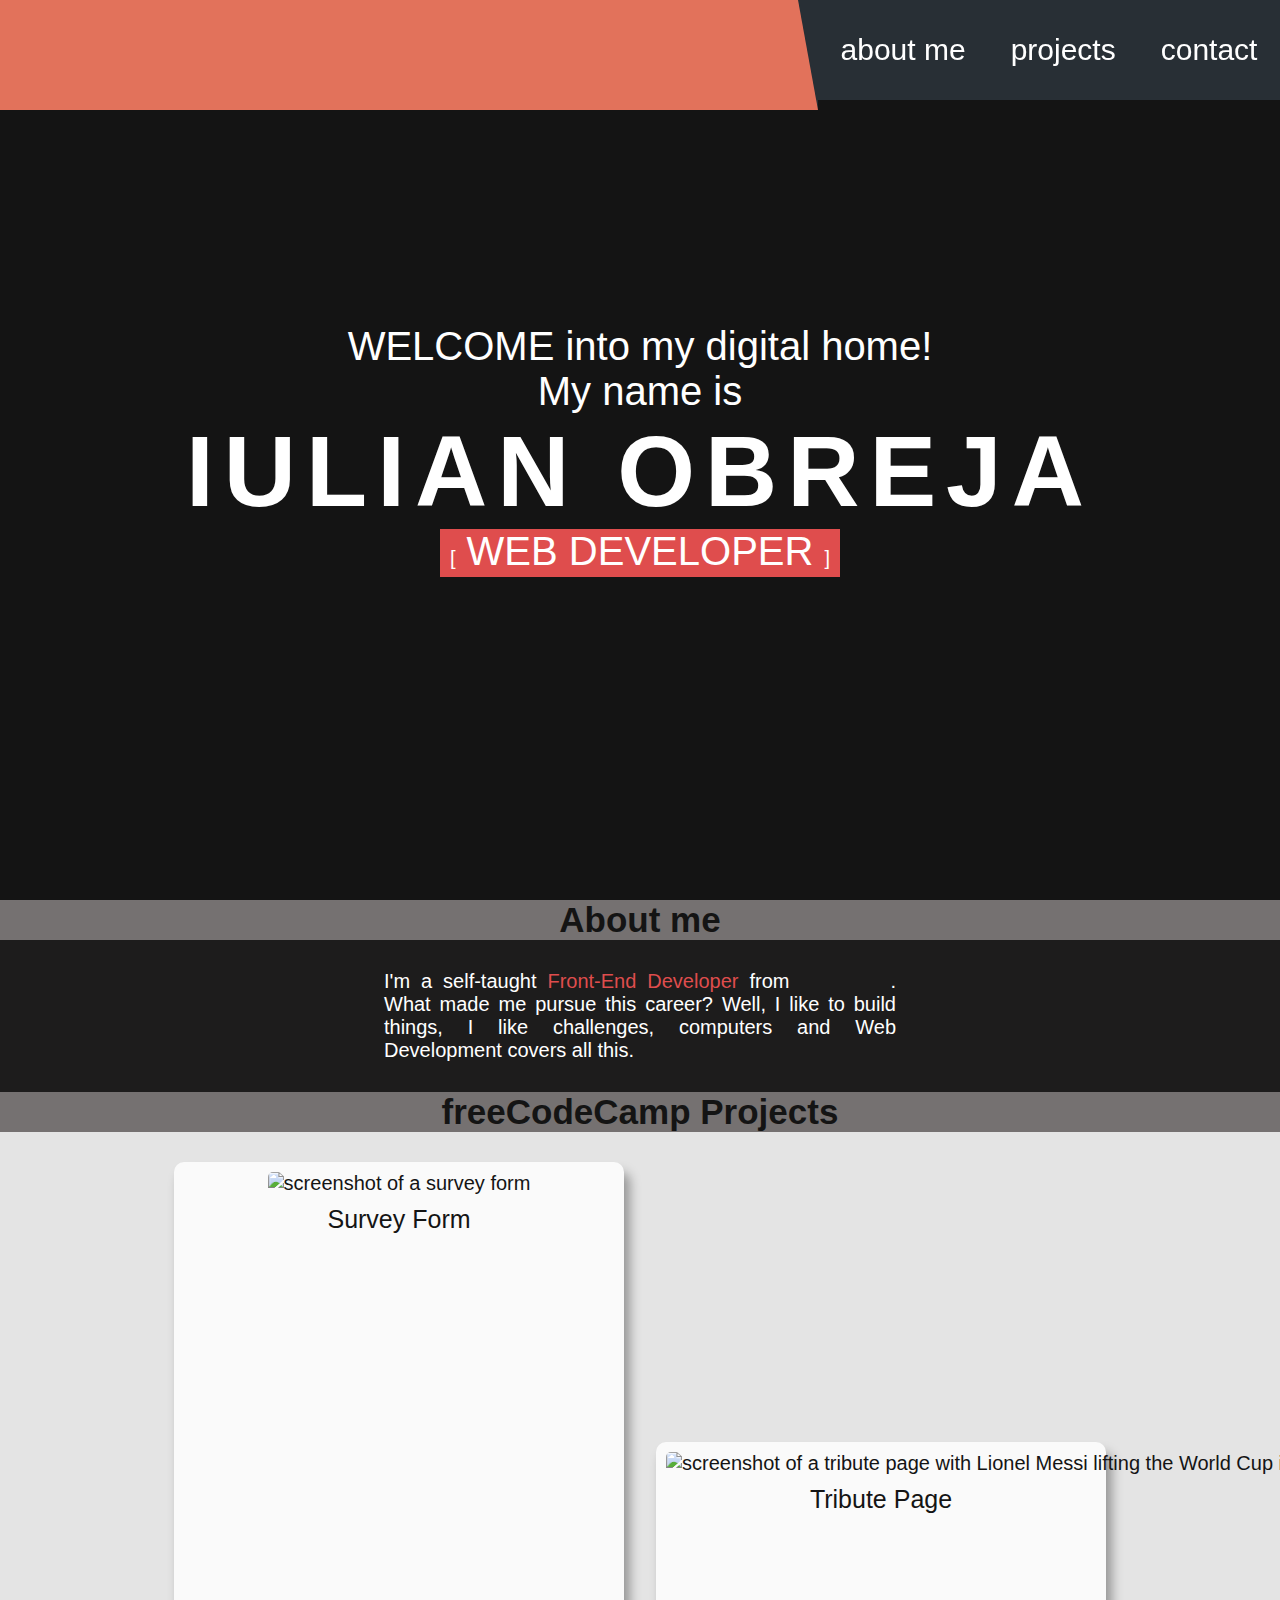
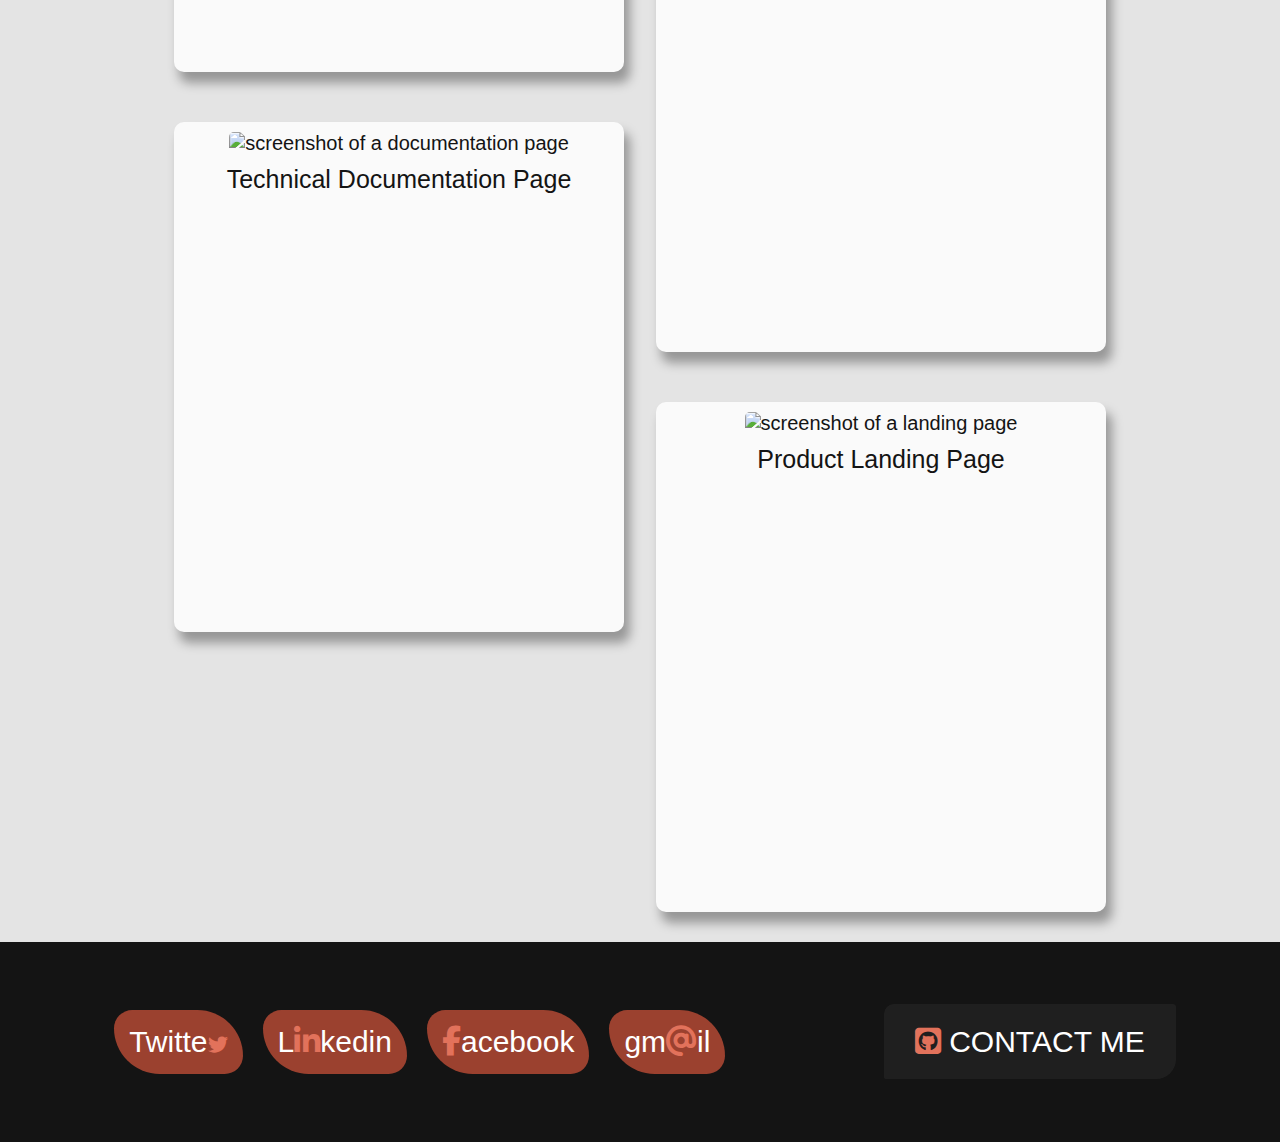
==== portofolio/index.html @ 80fdf342 "all 4 projects added to main folder <- portofolio almost done ->" ====
<!DOCTYPE html>
<html lang="en">
  <head>
    <meta charset="UTF-8" />
    <meta name="viewport" content="width=device-width, initial-scale=1.0" />
    <link rel="stylesheet" href="./styles.css"></link>
    <link rel="stylesheet" href="https://cdnjs.cloudflare.com/ajax/libs/font-awesome/6.5.1/css/all.min.css">
    <script defer src="script.js"></script>
    <title>Portofolio</title>
  </head>
  <body>
    <section class="heading">
      <header>
        <div class="left-side"></div>
        <nav class="nav-bar"> 
          <ul>
            <li>
              <a href="#push-about-me-down">about me</a>
              <div class="loading-line-effect"></div>
            </li>
            <li>
              <a href="#push-projects-down">projects</a>
              <div class="loading-line-effect"></div>
            </li>
            <li>
              <a href="#contact">contact</a>
              <div class="loading-line-effect"></div>
            </li>
          </ul>
        </nav>
        <label class="hamburger-button">
          <input type="checkbox"/>
        </label>
        <div class="hamburger-menu">
          <nav>
            <ul>
              <li>
                <a href="#push-about-me-down">ABOUT ME</a>
                <div class="loading-line-effect"></div>
              </li>
              <li>
                <a href="#push-projects-down">PROJECTS</a>
                <div class="loading-line-effect"></div>
              </li>
              <li>
                <a href="#contact">CONTACT</a>
                <div class="loading-line-effect"></div>
              </li>
            </ul>
          </nav>
        </div>
      </header>
      <div id="welcome-section">
        <p>WELCOME into my digital home!</p>
        <p>My name is</p>
        <h1>IULI<span class="break-right">AN</span> <span class="z-index-1-ish">OBREJA</span></h1>
        <p class="job-name"><span class="square-bracket">[</span> WEB DEVELOPER <span class="square-bracket">]</span></p>
      </div>
    </section>
    <main>
      <section id="about-me" class="about-me">
        <div id="push-about-me-down"></div>
        <h2>About me</h2>
        <p>
          I'm a self-taught <a href="https://en.wikipedia.org/wiki/Front-end_web_development" target="_blank">Front-End Developer</a> from <a href="https://www.booking.com/country/ro.en.html?aid=376628;label=ro-5y_gkR0r3W5*nejTygk2ogS538194099088:pl:ta:p1:p2:ac:ap:neg:fi:tikwd-313545693028:lp1011800:li:dec:dm:ppccp=UmFuZG9tSVYkc2RlIyh9YRfRdUUL2hDP-K5EGN6e6uA;ws=&gad_source=1&gclid=CjwKCAiAjrarBhAWEiwA2qWdCN1HOIssXPfhYUcD1QXkDYpyGin563DqXH6FIgBGAAUqwW0b1xBenxoCV_QQAvD_BwE" target="_blank">Romania</a>. What made me pursue this career? Well, I like to build things, I like challenges, computers and Web Development covers all this.
        </p>
      </section>
      <section id="projects">
        <div id="push-projects-down"></div>
        <h2>freeCodeCamp Projects</h2>
        <div class="projects-wrapper">
          <a href="https://www.freecodecamp.org/learn/2022/responsive-web-design/build-a-survey-form-project/build-a-survey-form" target="_blank" class="project-tile">
            <div class="img-wrapper">
              <img src="https://i.ibb.co/Prcx251/Screenshot-2023-12-04-203735.png" alt="screenshot of a survey form"/>
              <figcaption>Survey Form</figcaption>
            </div>
          </a>
          <a href="https://www.freecodecamp.org/learn/2022/responsive-web-design/build-a-tribute-page-project/build-a-tribute-page" target="_blank" class="project-tile">
            <div class="img-wrapper">
              <img src="https://i.ibb.co/cvdVbht/Screenshot-2023-12-04-210302.png" alt="screenshot of a tribute page with Lionel Messi lifting the World Cup in 2022"/>
              <figcaption>Tribute Page</figcaption>
            </div>
          </a>
          <a href="https://www.freecodecamp.org/learn/2022/responsive-web-design/build-a-technical-documentation-page-project/build-a-technical-documentation-page" target="_blank" class="project-tile">
            <div class="img-wrapper">
              <img src="https://i.ibb.co/cJ7CwQj/Screenshot-2023-12-04-211801.png" alt="screenshot of a documentation page"/>
              <figcaption>Technical Documentation Page</figcaption>
            </div>
          </a>
          <a href="https://www.freecodecamp.org/learn/2022/responsive-web-design/build-a-product-landing-page-project/build-a-product-landing-page" target="_blank" class="project-tile">
            <div class="img-wrapper">
              <img src="https://i.ibb.co/ccmXbH1/Screenshot-2023-12-04-212338.png" alt="screenshot of a landing page"/>
              <figcaption>Product Landing Page</figcaption>
            </div>
          </a>
        </div>
      </section>
    </main>
    <footer>
      <div class="footer-wrapper">
        <div class="social-icons">
          <a href="#" target="_blank" title="Twitter">
            Twitte<i class="fa-brands fa-twitter"></i>
          </a>
          <a href="#" target="_blank" title="Linkedin">L<i class="fa-brands fa-linkedin-in"></i>kedin
          </a>
          <a href="#" target="_blank" title="Facebook">
            <i class="fa-brands fa-facebook-f"></i>acebook
          </a>
          <a href="mailto:notarealaddress@gmail.com">gm<i class="fa-solid fa-at"></i>il
          </a>
        </div>
        <div id="contact" class="contact">
          <a href="https://github.com/iuliObreja" target="_blank" title="GitHub">
            <i class="fa-brands fa-square-github"></i>
            CONTACT ME</a>
        </div>
      </div>
    </footer>
  </body>
</html>
---- portofolio/styles.css ----
:root {
  --welcome-bg-color: rgb(20, 20, 20);
  --h2-bg-color: aliceblue;
  --header-bg-color: #282f35;
  --secondary-color: #e2725b;
  --job-name-color: rgb(223, 77, 77);

  --hamburger-color: var(--secondary-color);
  --bar-height: .3rem;
  --bar-width: 2.5rem;
  --hamburger-gap: .4rem;
}

*, *::before, *::after {
  box-sizing: border-box;
  /* outline: 1px solid red; */
}

@media (prefers-reduced-motion: no-preference) {
  * {
    scroll-behavior: smooth;
  }

  .nav-bar a:hover + .loading-line-effect {
    width: 0;
    height: 2px;
    background-color: var(--secondary-color);
    animation: 1s linear infinite loading;
  }
}

html {
  font-size: 62.5%;
}

body {
  min-height: 100vh;
  margin: 0;
  padding: 0;
  font-family:'Franklin Gothic Medium', 'Arial Narrow', Arial, sans-serif;
  font-size: 1.6rem;
  color: #fff;
  background-color: rgb(20, 20, 20);
}

p, h1, h2 {
  margin: 0px;
  padding: 0px;
}

ul {
  list-style-type: none;
  margin: 0;
  padding: 0;
}

a {
  text-decoration: none;
  color: #fff;
  white-space: nowrap;
}

.heading {
  height: 100vh;
}

header {
  display: flex;
  height: 10rem;
  width: 100%;
  background-color: transparent;
  position: fixed;
  z-index: 999;
  transition: opacity .5s ease-in-out;
}

header .left-side {
  width: calc(60% + 50px);
  height: 0;
  background-color: var(--secondary-color);
  border-right: 2rem solid var(--header-bg-color);
  border-bottom: 11rem solid transparent;
  z-index: 3;
}

.nav-bar {
  width: calc(40% - 50px);
  height: 100%;
  display: flex;
  align-items: center;
  justify-content: center;
  font-size: 3rem;
  background-color: var(--header-bg-color);
  z-index: 2;
}

.nav-bar ul {
  display: flex; /* change back to flex*/ 
  height: 100%;
  width: 100%;
  justify-content: space-around;
  align-items: center;
}

.nav-bar ul li {
  padding: 0 1rem;
}

/* hamburger menu - start */

.hamburger-button {
  position: absolute;
  display: flex;
  flex-direction: column;
  z-index: -1;
  top: 4.1rem;
  right: 5rem;
  gap: var(--hamburger-gap);
  cursor: pointer;
}

.hamburger-button input {
  appearance: none;
  pointer-events: none;
  outline: none;
}

.hamburger-button::before,
.hamburger-button input,
.hamburger-button::after {
  content: "";
  width: var(--bar-width);
  height: var(--bar-height);
  background-color: var(--hamburger-color);
  border-radius: 1rem;
  transform-origin: left center;
  transition: all .2s ease-in-out;
}

.hamburger-button input {
  width: 85%;
}

.hamburger-button input:checked {
  width: 0;
  opacity: 0;
}

.hamburger-button:has(input:checked)::before {
  transform: rotate(47deg);
}

.hamburger-button:has(input:checked)::after {
  transform: rotate(-47deg);
}

.hamburger-menu {
  position: absolute;
  top: -14rem;
  left: 0;
  right: 0;
  height: 14rem;
  display: flex;
  align-items: center;
  font-size: 2.5rem;
  padding-left: 2rem;
  border: .1rem solid var(--secondary-color);
  border-left: none;
  background-color: var(--header-bg-color);
  transition: .7s;
}

.hamburger-menu nav ul {
  display: flex;
  flex-direction: column;
}

/* hamburger menu - end */

#welcome-section {
  height: 100vh;
  padding: 10rem 5rem;
  text-align: center;
  display: flex;
  flex-direction: column;
  justify-content: center;
  align-items: center;
}

#welcome-section p {
  font-size: 4rem;
}

h1 {
  font-size: 10rem;
  letter-spacing: 1rem;
  transition: color .2s ease-in-out;
}

.break-right {
  display: inline-block;
  transform-origin: left bottom;
  transition: transform .3s ease-in-out;
}

h2 {
  background-color: rgba(117, 113, 113);
  color:rgb(20, 20, 20);
  font-size: 3.5rem;
  text-align: center;
}

.job-name {
  font-size: 3rem;
  padding: 0 1rem .3rem;
  background-color: var(--job-name-color);
}

.square-bracket {
  font-size: 2rem;
}

main section >*:not(h2) {
  padding: 0 3rem;
  color:rgb(255, 255, 255);
}

#push-about-me-down,
#push-projects-down {
  position: absolute;
  top:-11rem;
}

.job-name {
  z-index: 1;
}

.about-me,
#projects,
.z-index-1-ish {
  position: relative;
}

.about-me {
  margin: 0 auto;
  font-size: 2rem;
  text-align: justify;
  background-color: rgb(29, 28, 28);
}

.about-me p a:first-child {
  color: var(--job-name-color);
}

.about-me p a:first-child:hover {
  color:rgba(223, 77, 77, 0.726);
}

.about-me p a:last-child {
  color:rgba(231, 230, 230, 0);
  background: url(https://t4.ftcdn.net/jpg/00/42/69/73/360_F_42697386_7IymXcRu4U1Qr5zJsr6eTe56WEQcRNXO.jpg);
  background-size: cover;
  padding: 0 .5rem;
  border-radius: .4rem .1rem;
  transition: color .5s ease-in-out;
}

.about-me p a:last-child:hover {
 background-size: 310%;
 color:rgb(231, 230, 230);
}

.about-me p {
  width: 40%;
  margin: 0 auto;
  padding: 3rem 0;
}

.projects-wrapper {
  display: grid;
  grid-template-columns: repeat(2, 45rem);
  grid-template-rows: repeat(5, 23rem);
  justify-content: center;
  column-gap: 2.5%;
  row-gap: 5rem;
  padding: 3rem 0;
  background-color: rgb(228, 228, 228);
  text-align: center;
  font-size: 2rem;
}

.projects-wrapper >* {
  background-color: #fafafa;
  color:rgb(20, 20, 20);
  padding: 1rem;
  box-shadow: 5.2px 10.4px 10.4px hsl(0deg 0% 0% / 0.34);
  border-radius: 1rem;
  transition: transform .5s ease-in-out;
}

.projects-wrapper >*:hover {
  transform: rotate(15deg);
}

.projects-wrapper >*:not(.projects-wrapper a:nth-child(2)) {
  z-index: 2;
}

.img-wrapper {
  width: 100%;
  height: 90%;
}

img {
  width: 100%;
  height: 100%;
  object-fit: cover;
  border-radius: .5rem .5rem 0 0;
}

figcaption {
  margin-top: 1rem;
  font-size: 2.5rem;
}

.projects-wrapper a:nth-child(1) {
  grid-column: 1 / 2;
  grid-row: 1 / 3;
}

.projects-wrapper a:nth-child(2) {
  grid-column: 2 / 3;
  grid-row: 2 / 4;
}

.projects-wrapper a:nth-child(3) {
  grid-column: 1 / 2;
  grid-row: 3 / 5;
}

.projects-wrapper a:nth-child(4) {
  grid-column: 2 / 3;
  grid-row: 4 / 6;
}

footer {
  height: 20rem;
  font-size: 3rem;
  padding: 0 3rem;
}

.footer-wrapper {
  display: flex;
  align-items: center;
  justify-content: space-around;
  height: 100%;
}

.social-icons {
  display: flex;
  justify-content: space-around;
}

.social-icons >* {
  padding: 1.5rem;
  margin: 0 1rem;
  background-color: #9b412f;
  border-radius: 2rem 5rem 2rem;
  transition: border-radius .5s ease-in-out;
}

.social-icons >*:hover {
  border-radius: 5rem 2rem 5rem;
}

i.fa-twitter {
  font-size: 2rem;
}

.contact a {
  padding: 2rem 3rem;
  background-color: rgba(250, 250, 250, 0.05);
  border-radius: 1rem .35rem 2rem .2rem;
  border: 1px solid transparent;
  transition: all .2s ease-in-out;
}

.contact a:hover,
footer i {
  color: var(--secondary-color);
}

.contact a:hover {
  border-top: 2px solid var(--secondary-color);
  border-bottom: 2px solid var(--secondary-color);
  border-left: 1px solid var(--secondary-color);
  border-right: 1px solid var(--secondary-color);
}

.contact a:active {
  color: rgb(194, 76, 49, 0.788);
}

@keyframes loading {
  0% {
    width: 0;
  }
  25% {
    width: 25%;
  }
  50% {
    width: 50%;
  }
  75% {
    width: 75%;
  }
  100% {
    width: 100%;
  }
}

@media screen and (max-width: 1200px) {
  .nav-bar ul {
    display: none;
  }

  .hamburger-button {
    z-index: 2;
  }

  .hamburger-button:has(input:checked) + .hamburger-menu {
    top: 11rem;
  }

  #push-about-me-down,
  #push-projects-down {
    top: -11.1rem;
  }
}



@media screen and (max-width: 1065px) {
  .projects-wrapper {
    grid-template-columns: repeat(2, 40%);
    grid-template-rows: repeat(5, 1fr);
  }

  img {
    object-fit:cover;
  }

  .projects-wrapper >* {
    background-color:#151618f1;
    color: #fff;
    border: 1px solid rgba(165, 165, 165, 0.8);
  }

  .social-icons >* {
    padding: 1rem;
    margin: .2rem;
  }
}

@media screen and (max-width: 900px) {
  header {
    height: 8rem;
  }

  header .left-side {
    border-bottom: 9rem solid var(--secondary-color); 
  }

  .hamburger-button:has(input:checked) + .hamburger-menu {
    top: 9rem;
  }

  #welcome-section p {
    font-size: 3rem;
  }

  h1 {
    font-size: 7rem;
  }
  
  .projects-wrapper {
    display: flex;
    flex-direction: column;
    align-items: center;
    gap: 1rem;
  }

  .projects-wrapper >* {
    height: 50rem;
    width: 70%;
  }

  figcaption {
    padding-top: .5rem;
    border-top: 1px solid var(--secondary-color);
  }

  footer {
    height: 30rem;
  }

  .social-icons {
    flex-direction: column;
  }

  .footer-wrapper {
    justify-content: space-evenly;
  }

  .social-icons >* {
    text-align: center;
    transform: rotate(-10deg);
  }
}

@media screen and (max-width: 645px) {
  header {
    height: 5rem;
  }

  header .left-side {
    border-bottom: 6rem solid var(--secondary-color); 
  }
  
  .hamburger-button:has(input:checked) + .hamburger-menu {
    top: 6rem;
    font-size: 1.5rem;
  }

  .hamburger-menu {
    height: 12rem;
  }


  .hamburger-button {
    top: 1.5rem;
    right: 1.5rem;
  }

  .projects-wrapper {
    gap: 2.5rem;
  }
  
  .projects-wrapper >* {
    width: 100%;
    height: 45rem;
  }
  
  img {
    object-fit: contain;
  }

  footer {
    font-size: 2rem;
    height: 20rem;
  } 

  .footer-wrapper {
    flex-direction: column;
  }

  .social-icons {
    display: block;
  }
}

/* - de adaugat hamburger-menu top value 
de la media query 900 in jos 
   - de rezolvat bug hamburger icon la query 900px
   - de folosit ::beofore si ::after in loc de span
pt. square brackets
*/
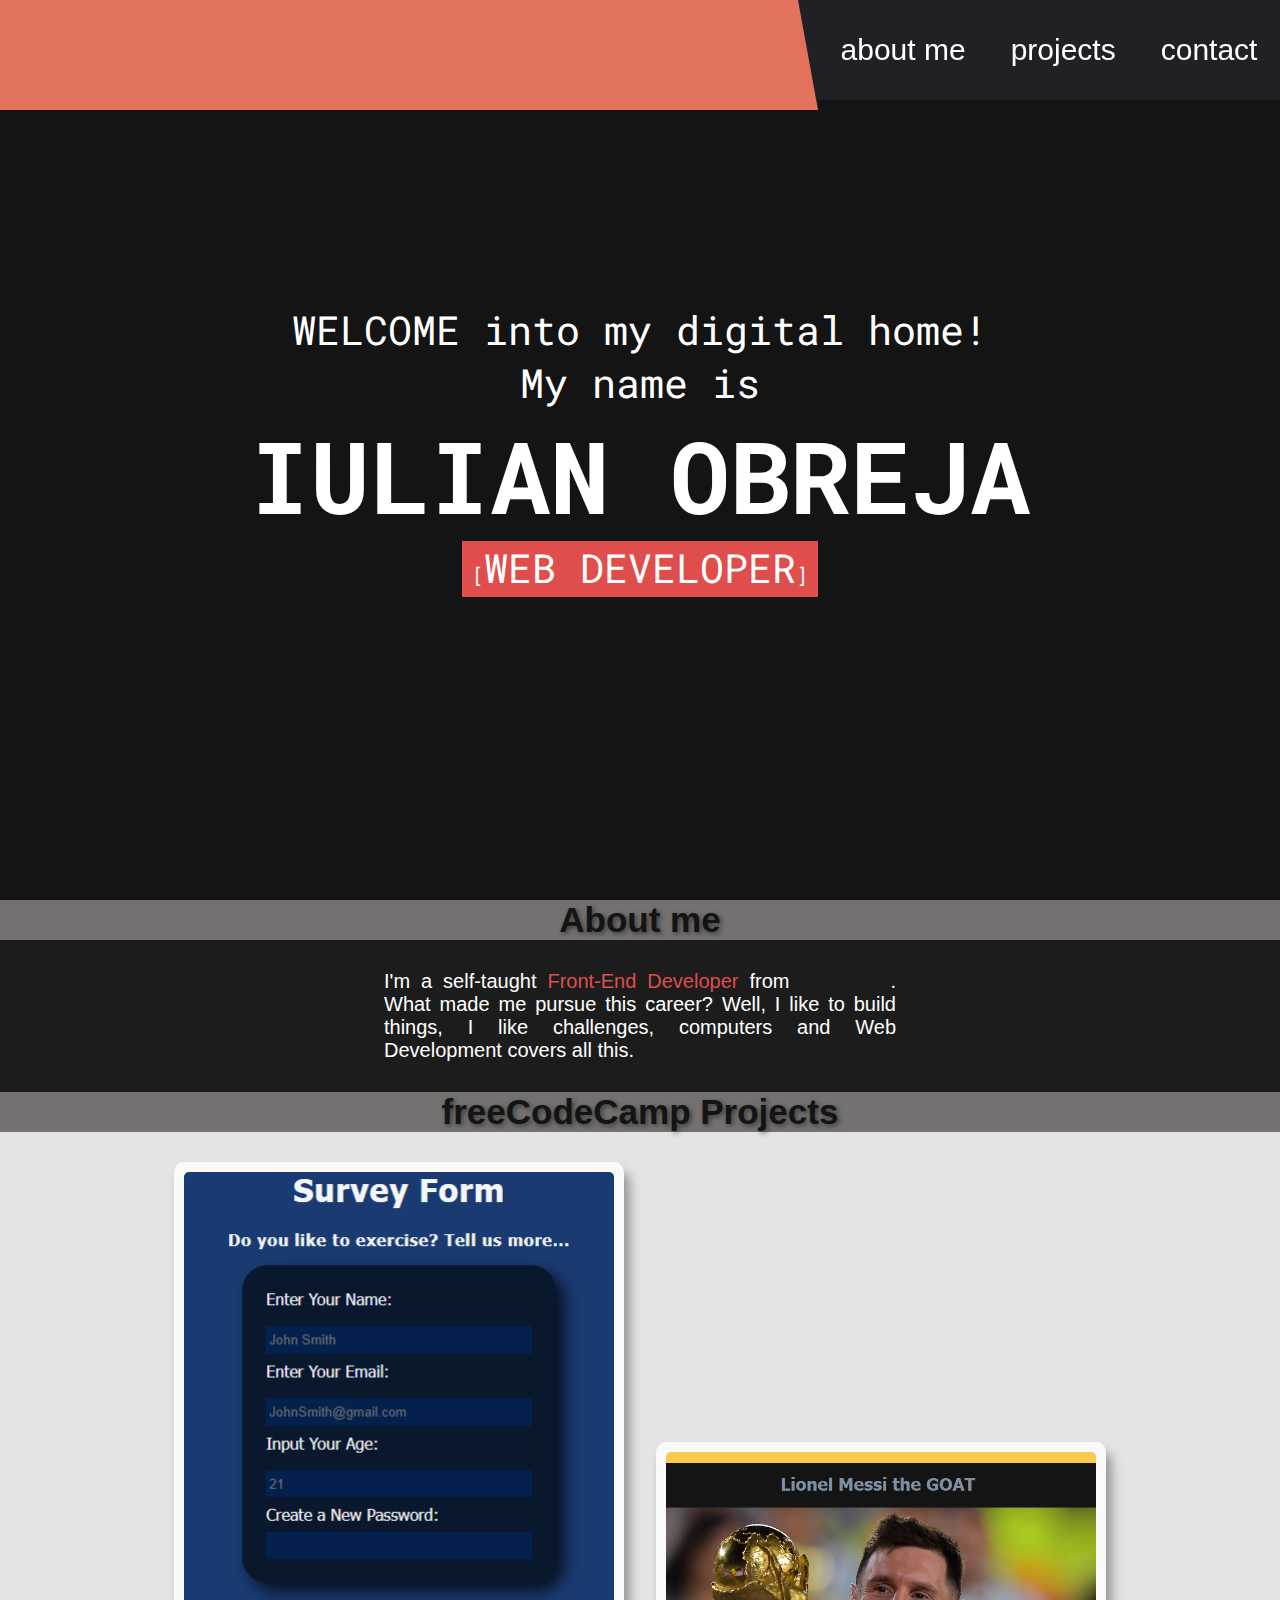
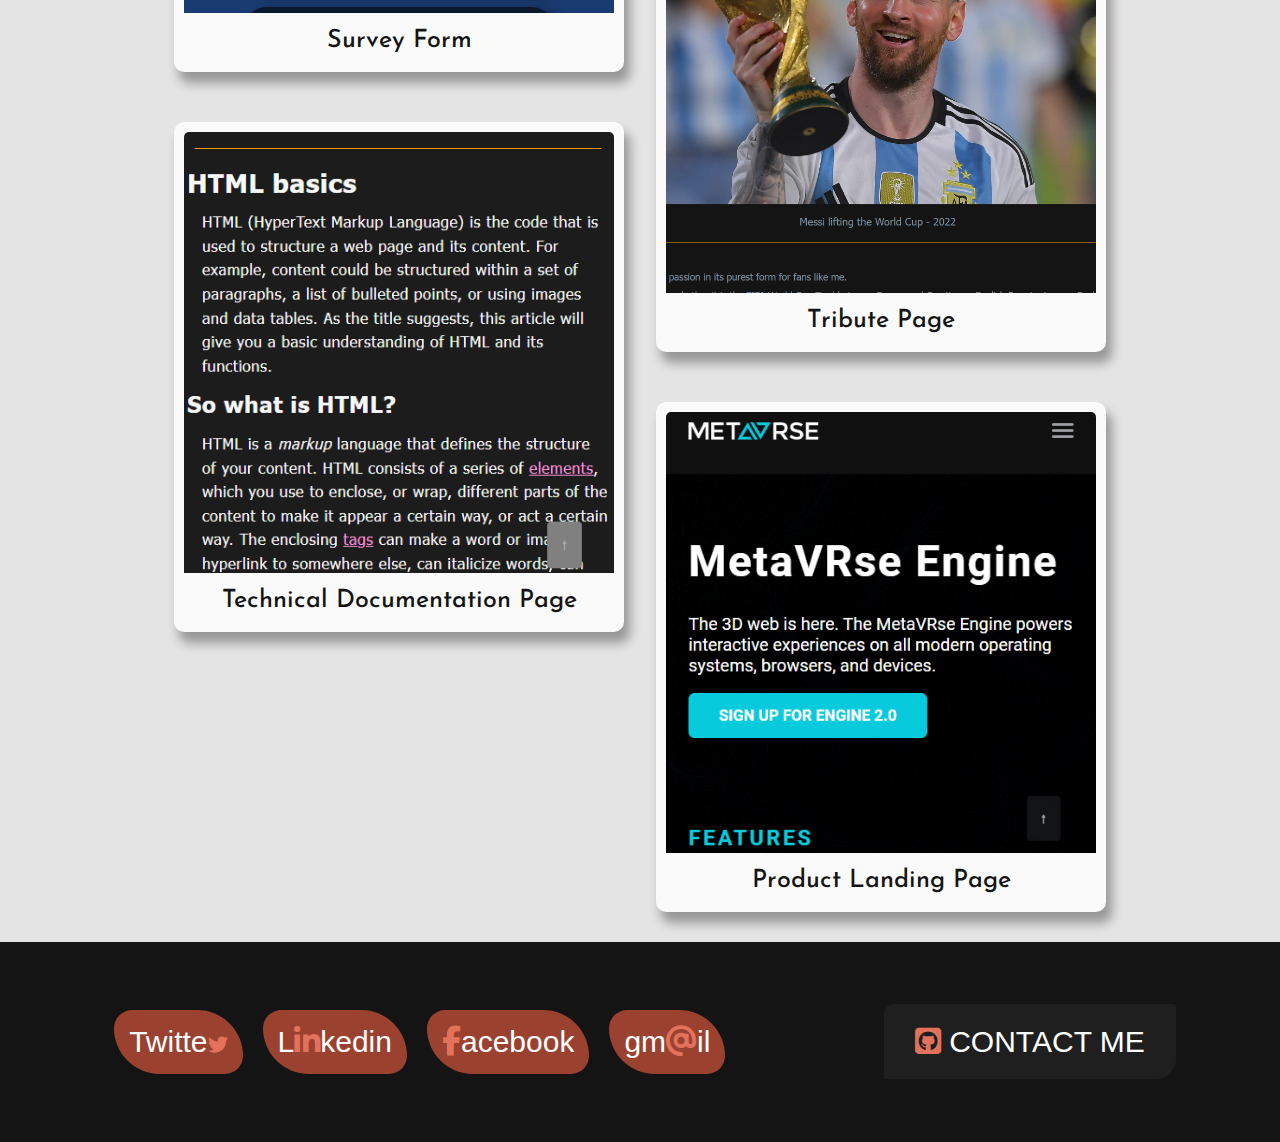
==== commit 5a5abf08: "all 4 projects done" ====
--- a/portofolio/index.html
+++ b/portofolio/index.html
@@ -3,8 +3,17 @@
   <head>
     <meta charset="UTF-8" />
     <meta name="viewport" content="width=device-width, initial-scale=1.0" />
-    <link rel="stylesheet" href="./styles.css"></link>
+    <link rel="stylesheet" href="./styles.css">
     <link rel="stylesheet" href="https://cdnjs.cloudflare.com/ajax/libs/font-awesome/6.5.1/css/all.min.css">
+    <link rel="preconnect" href="https://fonts.googleapis.com">
+    <link rel="preconnect" href="https://fonts.gstatic.com" crossorigin>
+    <link href="https://fonts.googleapis.com/css2?family=Roboto+Mono:wght@400;500;600;700&family=Roboto:wght@300;400;500;700&display=swap" rel="stylesheet">
+    <link rel="preconnect" href="https://fonts.googleapis.com">
+    <link rel="preconnect" href="https://fonts.gstatic.com" crossorigin>
+    <link href="https://fonts.googleapis.com/css2?family=Oswald&family=Roboto+Mono:wght@400;500;600;700&family=Roboto:wght@400;500&display=swap" rel="stylesheet">
+    <link rel="preconnect" href="https://fonts.googleapis.com">
+    <link rel="preconnect" href="https://fonts.gstatic.com" crossorigin>
+    <link href="https://fonts.googleapis.com/css2?family=Josefin+Sans:wght@400;500&family=Oswald&family=Roboto+Mono:wght@400;500;600;700&family=Roboto:wght@400;500&display=swap" rel="stylesheet">
     <script defer src="script.js"></script>
     <title>Portofolio</title>
   </head>
@@ -36,15 +45,12 @@
             <ul>
               <li>
                 <a href="#push-about-me-down">ABOUT ME</a>
-                <div class="loading-line-effect"></div>
               </li>
               <li>
                 <a href="#push-projects-down">PROJECTS</a>
-                <div class="loading-line-effect"></div>
               </li>
               <li>
                 <a href="#contact">CONTACT</a>
-                <div class="loading-line-effect"></div>
               </li>
             </ul>
           </nav>
@@ -54,7 +60,7 @@
         <p>WELCOME into my digital home!</p>
         <p>My name is</p>
         <h1>IULI<span class="break-right">AN</span> <span class="z-index-1-ish">OBREJA</span></h1>
-        <p class="job-name"><span class="square-bracket">[</span> WEB DEVELOPER <span class="square-bracket">]</span></p>
+        <p class="job-name">WEB DEVELOPER</p>
       </div>
     </section>
     <main>
@@ -71,25 +77,25 @@
         <div class="projects-wrapper">
           <a href="https://www.freecodecamp.org/learn/2022/responsive-web-design/build-a-survey-form-project/build-a-survey-form" target="_blank" class="project-tile">
             <div class="img-wrapper">
-              <img src="https://i.ibb.co/Prcx251/Screenshot-2023-12-04-203735.png" alt="screenshot of a survey form"/>
+              <img src="./assets/images/survey-form.png" alt="screenshot of a survey form"/>
               <figcaption>Survey Form</figcaption>
             </div>
           </a>
           <a href="https://www.freecodecamp.org/learn/2022/responsive-web-design/build-a-tribute-page-project/build-a-tribute-page" target="_blank" class="project-tile">
             <div class="img-wrapper">
-              <img src="https://i.ibb.co/cvdVbht/Screenshot-2023-12-04-210302.png" alt="screenshot of a tribute page with Lionel Messi lifting the World Cup in 2022"/>
+              <img src="./assets/images/tribute-page.png" alt="screenshot of a tribute page with Lionel Messi lifting the World Cup in 2022"/>
               <figcaption>Tribute Page</figcaption>
             </div>
           </a>
           <a href="https://www.freecodecamp.org/learn/2022/responsive-web-design/build-a-technical-documentation-page-project/build-a-technical-documentation-page" target="_blank" class="project-tile">
             <div class="img-wrapper">
-              <img src="https://i.ibb.co/cJ7CwQj/Screenshot-2023-12-04-211801.png" alt="screenshot of a documentation page"/>
+              <img src="./assets/images/technical-documentation-page.png" alt="screenshot of a documentation page"/>
               <figcaption>Technical Documentation Page</figcaption>
             </div>
           </a>
           <a href="https://www.freecodecamp.org/learn/2022/responsive-web-design/build-a-product-landing-page-project/build-a-product-landing-page" target="_blank" class="project-tile">
             <div class="img-wrapper">
-              <img src="https://i.ibb.co/ccmXbH1/Screenshot-2023-12-04-212338.png" alt="screenshot of a landing page"/>
+              <img src="./assets/images/landing-page.png" alt="screenshot of a landing page"/>
               <figcaption>Product Landing Page</figcaption>
             </div>
           </a>
--- a/portofolio/styles.css
+++ b/portofolio/styles.css
@@ -1,19 +1,23 @@
 :root {
-  --welcome-bg-color: rgb(20, 20, 20);
+  --body-bg-color: rgb(20, 20, 20);
+  --secondary-color: #e2725b;
+  --header-bg-color: #202124;
   --h2-bg-color: aliceblue;
-  --header-bg-color: #282f35;
-  --secondary-color: #e2725b;
   --job-name-color: rgb(223, 77, 77);
 
   --hamburger-color: var(--secondary-color);
   --bar-height: .3rem;
   --bar-width: 2.5rem;
   --hamburger-gap: .4rem;
+
+  --hamburger-menu-font: "Oswald", sans-serif;
+  --welcome-section-font: 'Roboto Mono', monospace;
+  --h2-font: Impact, Haettenschweiler, 'Arial Narrow Bold', sans-serif;
+  --projects-title-font: 'Josefin Sans', sans-serif;
 }
 
 *, *::before, *::after {
   box-sizing: border-box;
-  /* outline: 1px solid red; */
 }
 
 @media (prefers-reduced-motion: no-preference) {
@@ -40,7 +44,8 @@
   font-family:'Franklin Gothic Medium', 'Arial Narrow', Arial, sans-serif;
   font-size: 1.6rem;
   color: #fff;
-  background-color: rgb(20, 20, 20);
+  background-color: var(--body-bg-color);
+  overflow-x: hidden;
 }
 
 p, h1, h2 {
@@ -81,6 +86,7 @@
   border-right: 2rem solid var(--header-bg-color);
   border-bottom: 11rem solid transparent;
   z-index: 3;
+  position: relative;
 }
 
 .nav-bar {
@@ -95,7 +101,7 @@
 }
 
 .nav-bar ul {
-  display: flex; /* change back to flex*/ 
+  display: flex; 
   height: 100%;
   width: 100%;
   justify-content: space-around;
@@ -113,8 +119,8 @@
   display: flex;
   flex-direction: column;
   z-index: -1;
-  top: 4.1rem;
-  right: 5rem;
+  top: 40%;
+  right: 4%;
   gap: var(--hamburger-gap);
   cursor: pointer;
 }
@@ -162,17 +168,26 @@
   height: 14rem;
   display: flex;
   align-items: center;
+  font-family: var(--hamburger-menu-font);
   font-size: 2.5rem;
-  padding-left: 2rem;
   border: .1rem solid var(--secondary-color);
   border-left: none;
-  background-color: var(--header-bg-color);
+  border-right: none;
+  background-color: var(--body-bg-color);
   transition: .7s;
 }
 
-.hamburger-menu nav ul {
-  display: flex;
-  flex-direction: column;
+.hamburger-menu nav {
+  width: 100%;
+}
+
+.hamburger-menu li:hover {
+  background-color:#202124;
+}
+
+.hamburger-menu a {
+  display: block;
+  padding-left: 4rem;
 }
 
 /* hamburger menu - end */
@@ -180,6 +195,7 @@
 #welcome-section {
   height: 100vh;
   padding: 10rem 5rem;
+  font-family: var(--welcome-section-font);
   text-align: center;
   display: flex;
   flex-direction: column;
@@ -193,7 +209,6 @@
 
 h1 {
   font-size: 10rem;
-  letter-spacing: 1rem;
   transition: color .2s ease-in-out;
 }
 
@@ -205,7 +220,9 @@
 
 h2 {
   background-color: rgba(117, 113, 113);
-  color:rgb(20, 20, 20);
+  color: var(--body-bg-color);
+  text-shadow: .2rem .2rem .5rem rgba(0, 0, 0, 0.5);
+  font-family: var(--h2-font);
   font-size: 3.5rem;
   text-align: center;
 }
@@ -216,7 +233,16 @@
   background-color: var(--job-name-color);
 }
 
-.square-bracket {
+.job-name::before {
+  content: "[";
+}
+
+.job-name::after {
+  content: "]";
+}
+
+.job-name::before,
+.job-name::after {
   font-size: 2rem;
 }
 
@@ -228,7 +254,12 @@
 #push-about-me-down,
 #push-projects-down {
   position: absolute;
-  top:-11rem;
+  width: 100%;
+}
+
+#push-about-me-down,
+#push-projects-down  {
+  top:-12rem;
 }
 
 .job-name {
@@ -291,7 +322,9 @@
 
 .projects-wrapper >* {
   background-color: #fafafa;
-  color:rgb(20, 20, 20);
+  font-family: var(--projects-title-font);
+  font-weight: 500;
+  color: var(--body-bg-color);
   padding: 1rem;
   box-shadow: 5.2px 10.4px 10.4px hsl(0deg 0% 0% / 0.34);
   border-radius: 1rem;
@@ -419,6 +452,8 @@
   }
 }
 
+/* Media Queries */
+
 @media screen and (max-width: 1200px) {
   .nav-bar ul {
     display: none;
@@ -429,16 +464,9 @@
   }
 
   .hamburger-button:has(input:checked) + .hamburger-menu {
-    top: 11rem;
-  }
-
-  #push-about-me-down,
-  #push-projects-down {
-    top: -11.1rem;
-  }
-}
-
-
+    top: 110%;
+  }
+}
 
 @media screen and (max-width: 1065px) {
   .projects-wrapper {
@@ -462,6 +490,12 @@
   }
 }
 
+@media screen and (max-width: 960px) {
+  figcaption {
+    font-size: 2.35rem;
+  }
+}
+
 @media screen and (max-width: 900px) {
   header {
     height: 8rem;
@@ -471,10 +505,6 @@
     border-bottom: 9rem solid var(--secondary-color); 
   }
 
-  .hamburger-button:has(input:checked) + .hamburger-menu {
-    top: 9rem;
-  }
-
   #welcome-section p {
     font-size: 3rem;
   }
@@ -483,6 +513,11 @@
     font-size: 7rem;
   }
   
+  #push-about-me-down, 
+  #push-projects-down {
+    top: -10rem;
+  }
+
   .projects-wrapper {
     display: flex;
     flex-direction: column;
@@ -496,7 +531,7 @@
   }
 
   figcaption {
-    padding-top: .5rem;
+    padding-top: .9rem;
     border-top: 1px solid var(--secondary-color);
   }
 
@@ -527,19 +562,20 @@
     border-bottom: 6rem solid var(--secondary-color); 
   }
   
-  .hamburger-button:has(input:checked) + .hamburger-menu {
-    top: 6rem;
+  .hamburger-button:has(input:checked) + .hamburger-menu { 
     font-size: 1.5rem;
-  }
-
-  .hamburger-menu {
-    height: 12rem;
-  }
-
+    font-weight: 500;
+    height: 10rem;
+  }
 
   .hamburger-button {
-    top: 1.5rem;
-    right: 1.5rem;
+    top: 35%;
+    height: 2rem;
+  }
+
+  #push-about-me-down, 
+  #push-projects-down {
+    top: -7rem;
   }
 
   .projects-wrapper {
@@ -569,9 +605,6 @@
   }
 }
 
-/* - de adaugat hamburger-menu top value 
-de la media query 900 in jos 
-   - de rezolvat bug hamburger icon la query 900px
-   - de folosit ::beofore si ::after in loc de span
-pt. square brackets
+/*  
+ -TO DO
 */